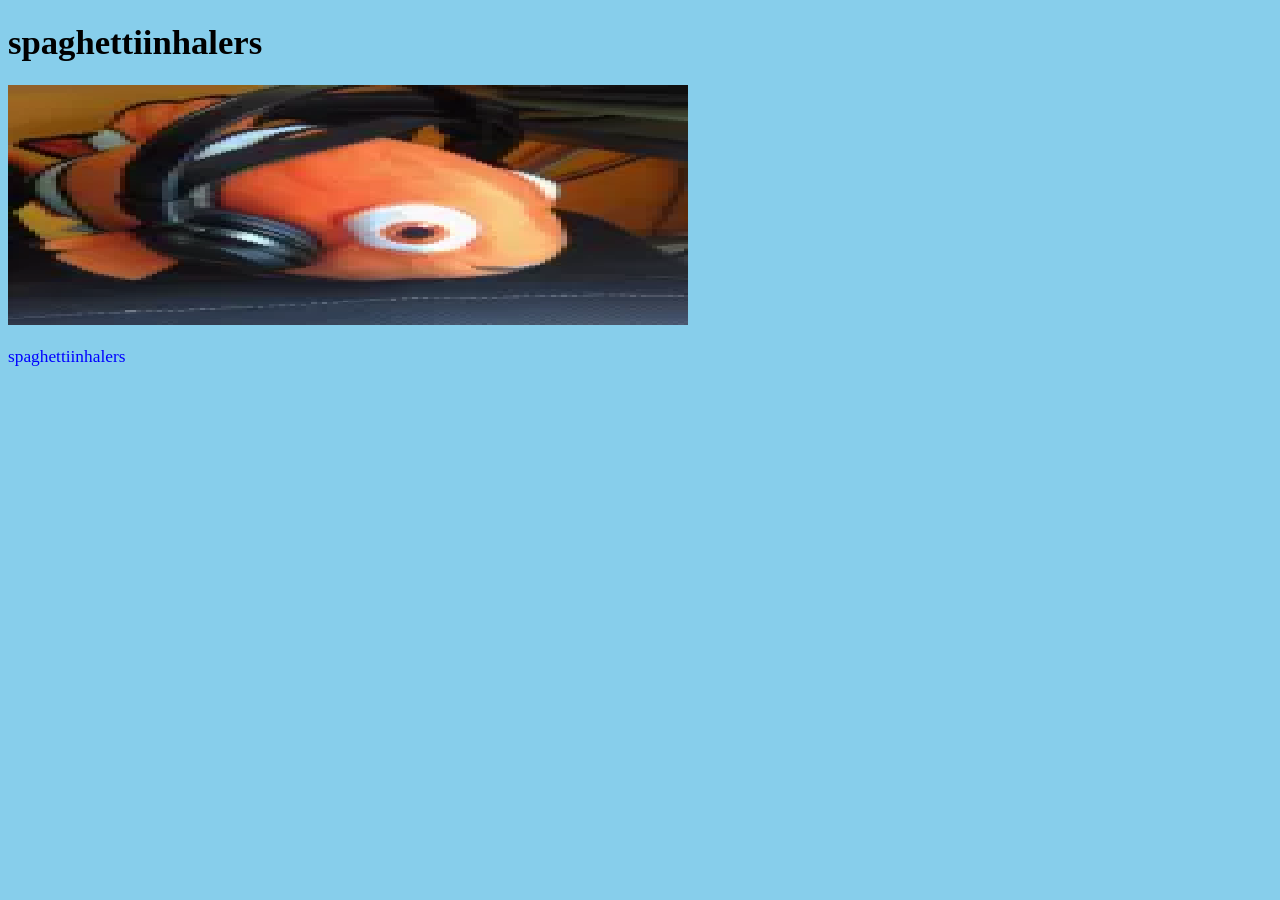
==== index.html @ 38cb110d "idk" ====
<!DOCTYPE html>
<html lang="en">

    <head>
        <meta charset="UTF-8">
        <meta name="viewport" content="width=device-width, initial-scale=1">

        <title>meee :3</title>

        <link rel="stylesheet" href="style.css">
        <link rel="icon" type="image/png" href="assets/nemo.png">
    </head>

    <body>
        <h1>spaghettiinhalers</h1>
        <img src="assets/nnneeemmmooo.png" alt="literally me" />
        <p>
            spaghettiinhalers
        </p>
      
    </body>

</html>
---- style.css ----
body {
    background-color: skyblue;
}
  
p {
    color: blue;
    font-size: 13pt;
}
  
h1 {
    font-size: 26pt;
}
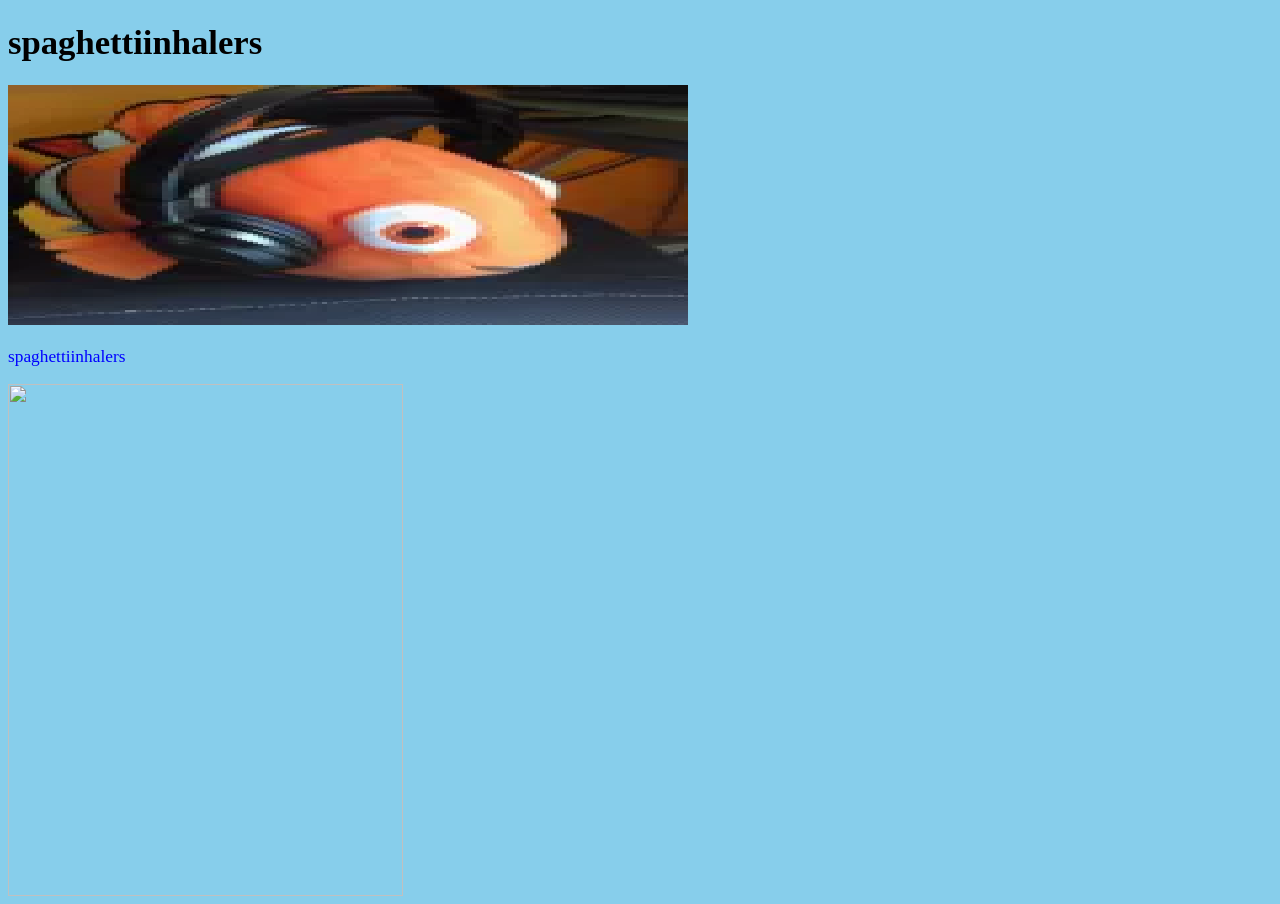
==== commit 9d627ea0: "idk how git works" ====
--- a/index.html
+++ b/index.html
@@ -17,6 +17,23 @@
         <p>
             spaghettiinhalers
         </p>
+
+        <div class="image-container">
+            <img src="assets/spaghetti.png" class="base-spaghetti">
+            <img src="assets/meatball_1.png" id="meatball-1" class="overlay-meatball">
+            <img src="assets/meatball_3.png" id="meatball-3" class="overlay-meatball">
+            <img src="assets/meatball_2.png" id="meatball-2" class="overlay-meatball">
+            <img src="assets/meatball_4.png" id="meatball-4" class="overlay-meatball">
+            <img src="assets/meatball_5.png" id="meatball-5" class="overlay-meatball">
+        </div>
+
+        <button id="meatball-1-button"> meatball 1 </button>
+        <button id="meatball-3-button"> meatball 3 </button>
+        <button id="meatball-2-button"> meatball 2 </button>
+        <button id="meatball-4-button"> meatball 4 </button>
+        <button id="meatball-5-button"> meatball 5 </button>
+
+        <script src="meatballs.js"></script>
       
     </body>
 
--- a/style.css
+++ b/style.css
@@ -9,4 +9,76 @@
   
 h1 {
     font-size: 26pt;
+}
+
+.image-container {
+    position: relative;
+    width: 395px;
+    height: 512px;
+}
+
+.base-spaghetti,
+.overlay-meatball {
+    position: absolute;
+    top: 0;
+    left: 0;
+    width: 100%;
+    height: 100%;
+}
+
+.overlay-meatball {
+    opacity: 0;
+    transition: opacity;
+}
+
+.overlay-meatball.visible {
+    opacity: 1;
+}
+
+#meatball-1-button,
+#meatball-2-button,
+#meatball-3-button,
+#meatball-4-button,
+#meatball-5-button {
+    position: absolute;
+    border-radius: 50%;
+    opacity: 0;
+    border: none;
+    cursor: pointer;
+    z-index: 10;
+}
+
+#meatball-1-button {
+    top: 658px;
+    left: 36px;
+    width: 82px;
+    height: 82px;
+}
+
+#meatball-2-button {
+    top: 537px;
+    left: 150px;
+    width: 82px;
+    height: 82px;
+}
+
+#meatball-3-button {
+    top: 492px;
+    left: 168px;
+    width: 93px;
+    height: 93px;
+}
+
+#meatball-4-button {
+    top: 614px;
+    left: 254px;
+    width: 93px;
+    height: 93px;
+}
+
+#meatball-5-button {
+    top: 700px;
+    left: 329px;
+    width: 82px;
+    height: 82px;
 }
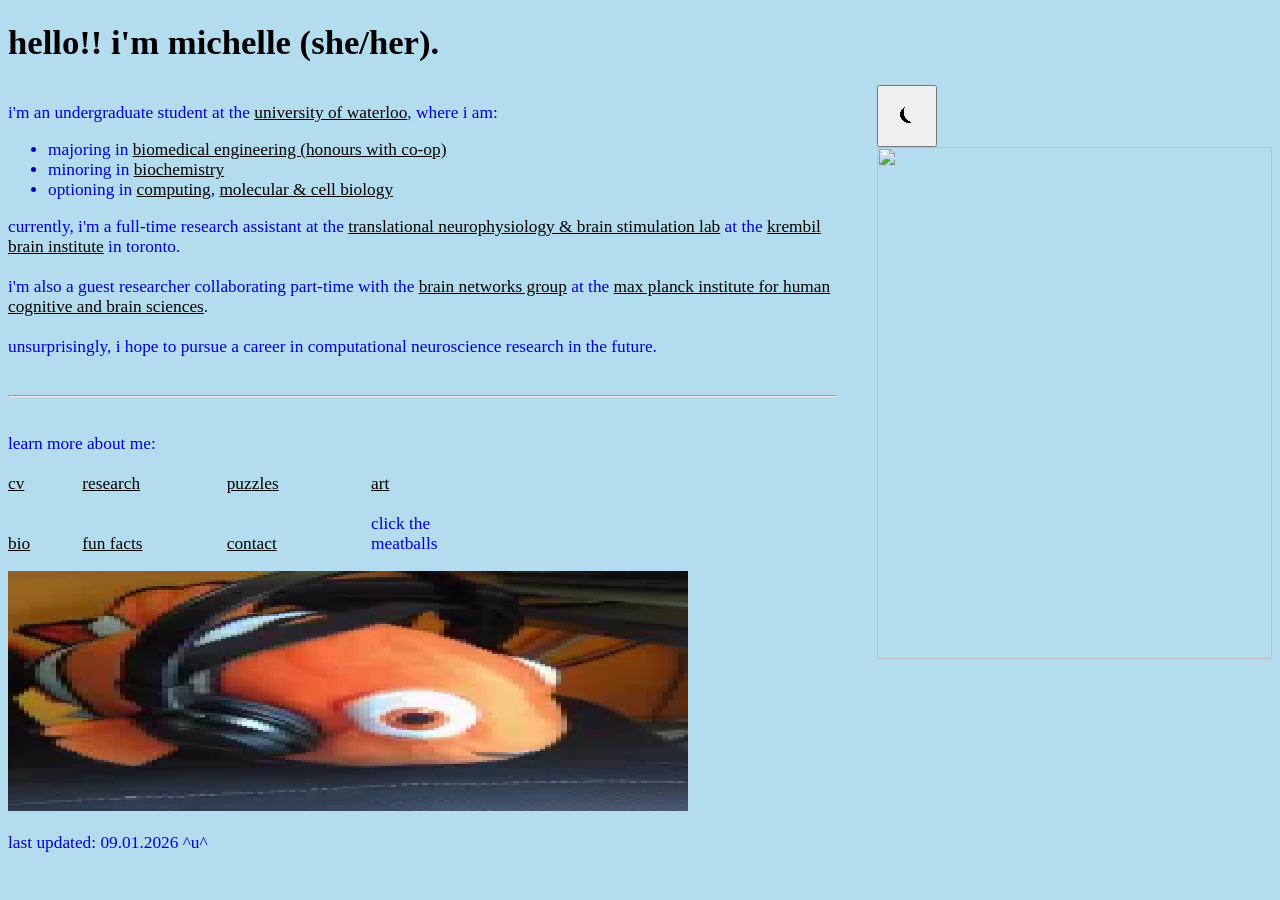
==== commit 824cb092: "a very long overdue update pleaseee work plelase" ====
--- a/index.html
+++ b/index.html
@@ -12,29 +12,68 @@
     </head>
 
     <body>
-        <h1>spaghettiinhalers</h1>
-        <img src="assets/nnneeemmmooo.png" alt="literally me" />
+        <h1>hello!! i'm michelle (she/her).</h1>
+
+        <div class="main-content">
+            <div class="main-left">
+                <p>
+                    i'm an undergraduate student at the <a href="https://uwaterloo.ca/" target="_blank">university of waterloo</a>, where i am:<br>
+                </p>
+                <ul>
+                    <li>majoring in <a href="https://uwaterloo.ca/academic-calendar/undergraduate-studies/catalog#/programs/HyrkyRRi3?searchTerm=biomedical&bc=true&bcCurrent=Biomedical%20Engineering%20(Bachelor%20of%20Applied%20Science%20-%20Honours)&bcItemType=programs" target="_blank">biomedical engineering (honours with co-op)</a></li>
+                    <li>minoring in <a href="https://uwaterloo.ca/academic-calendar/undergraduate-studies/catalog#/programs/S1mSkJ00o3?q=biochemistry%20minor&&limit=20&skip=0&bc=true&bcCurrent=Biochemistry%20Minor&bcItemType=programs" target="_blank">biochemistry</a></li>
+                    <li>optioning in <a href="https://uwaterloo.ca/academic-calendar/undergraduate-studies/catalog#/programs/HklAkk00j2?group=Options%3A%20Faculty%20of%20Engineering&bc=true&bcCurrent=Computing%20Option&bcGroup=Options%3A%20Faculty%20of%20Engineering&bcItemType=programs" target="_blank">computing</a>, <a href="https://uwaterloo.ca/academic-calendar/undergraduate-studies/catalog#/programs/S1ak10Aih?group=Options%3A%20Faculty%20of%20Engineering&bc=true&bcCurrent=Life%20Sciences%20Option&bcGroup=Options%3A%20Faculty%20of%20Engineering&bcItemType=programs" target="_blank">molecular & cell biology</a></li>
+                </ul>
+                <p>
+                    currently, i'm a full-time research assistant at the <a href="https://torontotnbs.com/" target="_blank">translational neurophysiology & brain stimulation lab</a> at the <a href="https://www.uhn.ca/Krembil" target="_blank">krembil brain institute</a> in toronto.<br><br>
+                    i'm also a guest researcher collaborating part-time with the <a href="https://www.cbs.mpg.de/methods-and-development-groups/brain-networks" target="_blank">brain networks group</a> at the <a href="https://www.cbs.mpg.de/en" target="_blank">max planck institute for human cognitive and brain sciences</a>.<br><br>
+                    unsurprisingly, i hope to pursue a career in computational neuroscience research in the future.<br><br>
+                </p>
+
+                <hr>
+
+                <p>
+                    <br>
+                    learn more about me:<br>
+                    <br>
+                    <span class="tab"><a href="cv.html">cv</a></span>
+                    <span class="tab"><a href="research.html">research</a></span>
+                    <span class="tab"></span><span class="tab"><a href="puzzles.html">puzzles</a></span>
+                    <span class="tab"></span><span class="tab"><a href="art.html">art</a></span><br><br>
+
+                    <span class="tab"><a href="bio.html">bio</a></span>
+                    <span class="tab"><a href="fun_facts.html">fun facts</a></span>
+                    <span class="tab"></span><span class="tab"><a href="contact.html">contact</a></span>
+                    <span class="tab"></span><span class="tab">click the meatballs</span>
+                </p>
+                <img src="assets/nnneeemmmooo.png" alt="literally me" />
+            </div>
+
+            <div class="main-right">
+                <button id="day-night">⏾</button>
+
+                <div class="image-container">
+                    <img src="assets/spaghetti.png" class="base-spaghetti">
+                    <img src="assets/meatball_1.png" id="meatball-1" class="overlay-meatball">
+                    <img src="assets/meatball_2.png" id="meatball-3" class="overlay-meatball">
+                    <img src="assets/meatball_3.png" id="meatball-2" class="overlay-meatball">
+                    <img src="assets/meatball_4.png" id="meatball-4" class="overlay-meatball">
+                    <img src="assets/meatball_5.png" id="meatball-5" class="overlay-meatball">
+                </div>
+
+                <button id="meatball-1-button"> meatball 1 </button>
+                <button id="meatball-3-button"> meatball 3 </button>
+                <button id="meatball-2-button"> meatball 2 </button>
+                <button id="meatball-4-button"> meatball 4 </button>
+                <button id="meatball-5-button"> meatball 5 </button>
+
+                <script src="meatballs.js"></script>
+            </div>
+        </div>
+        
         <p>
-            spaghettiinhalers
+            last updated: 09.01.2026 ^u^
         </p>
-
-        <div class="image-container">
-            <img src="assets/spaghetti.png" class="base-spaghetti">
-            <img src="assets/meatball_1.png" id="meatball-1" class="overlay-meatball">
-            <img src="assets/meatball_3.png" id="meatball-3" class="overlay-meatball">
-            <img src="assets/meatball_2.png" id="meatball-2" class="overlay-meatball">
-            <img src="assets/meatball_4.png" id="meatball-4" class="overlay-meatball">
-            <img src="assets/meatball_5.png" id="meatball-5" class="overlay-meatball">
-        </div>
-
-        <button id="meatball-1-button"> meatball 1 </button>
-        <button id="meatball-3-button"> meatball 3 </button>
-        <button id="meatball-2-button"> meatball 2 </button>
-        <button id="meatball-4-button"> meatball 4 </button>
-        <button id="meatball-5-button"> meatball 5 </button>
-
-        <script src="meatballs.js"></script>
-      
     </body>
 
 </html>
--- a/style.css
+++ b/style.css
@@ -1,9 +1,20 @@
 body {
-    background-color: skyblue;
+    background-color: rgb(179, 221, 238);
+}
+
+body.invert-colours {
+    background-color: rgb(76, 34, 17);
+    filter: invert(1);
+}
+#day-night {
+    padding: 20px 20px;
+    font-size: 16px;
+    cursor: pointer;
+    z-index: 9999;
 }
   
-p {
-    color: blue;
+p, ul, ol {
+    color: rgb(0, 0, 212);
     font-size: 13pt;
 }
   
@@ -15,7 +26,65 @@
     position: relative;
     width: 395px;
     height: 512px;
+    display: block;
 }
+
+.main-content {
+    display: flex;
+    align-items: flex-start;
+    gap: 40px;
+}
+.main-left {
+    flex: 1;
+}
+.main-right {
+    position: relative;
+    display: inline-block;
+    line-height: 0;
+}
+
+
+
+.tab {
+    display: inline-block;
+    width: 70px;
+}
+.tabpuz {
+    display: inline-block;
+    width: 200px;
+}
+.tabfun {
+    display: inline-block;
+    width: 350px;
+}
+
+
+
+p a, li a {
+  color: black;
+}
+h1 a {
+  color: black;
+  text-decoration: none;
+}
+
+h1 a:visited,
+p a:visited,
+li a:visited {
+  color: black;
+}
+
+h1 a:hover,
+p a:hover,
+li a:hover,
+h1 a:active,
+p a:active,
+li a:active {
+  color: rgb(255, 0, 0);
+}
+
+
+
 
 .base-spaghetti,
 .overlay-meatball {
@@ -48,37 +117,9 @@
     z-index: 10;
 }
 
-#meatball-1-button {
-    top: 658px;
-    left: 36px;
-    width: 82px;
-    height: 82px;
-}
 
-#meatball-2-button {
-    top: 537px;
-    left: 150px;
-    width: 82px;
-    height: 82px;
-}
-
-#meatball-3-button {
-    top: 492px;
-    left: 168px;
-    width: 93px;
-    height: 93px;
-}
-
-#meatball-4-button {
-    top: 614px;
-    left: 254px;
-    width: 93px;
-    height: 93px;
-}
-
-#meatball-5-button {
-    top: 700px;
-    left: 329px;
-    width: 82px;
-    height: 82px;
-}+#meatball-1-button { position: absolute; top: 335px; left: 33px; width: 82px; height: 82px; }
+#meatball-2-button { position: absolute; top: 165px; left: 160px; width: 82px; height: 82px; }
+#meatball-3-button { position: absolute; top: 215px; left: 142px; width: 93px; height: 93px; }
+#meatball-4-button { position: absolute; top: 293px; left: 248px; width: 93px; height: 93px; }
+#meatball-5-button { position: absolute; top: 380px; left: 320px; width: 82px; height: 82px; }
